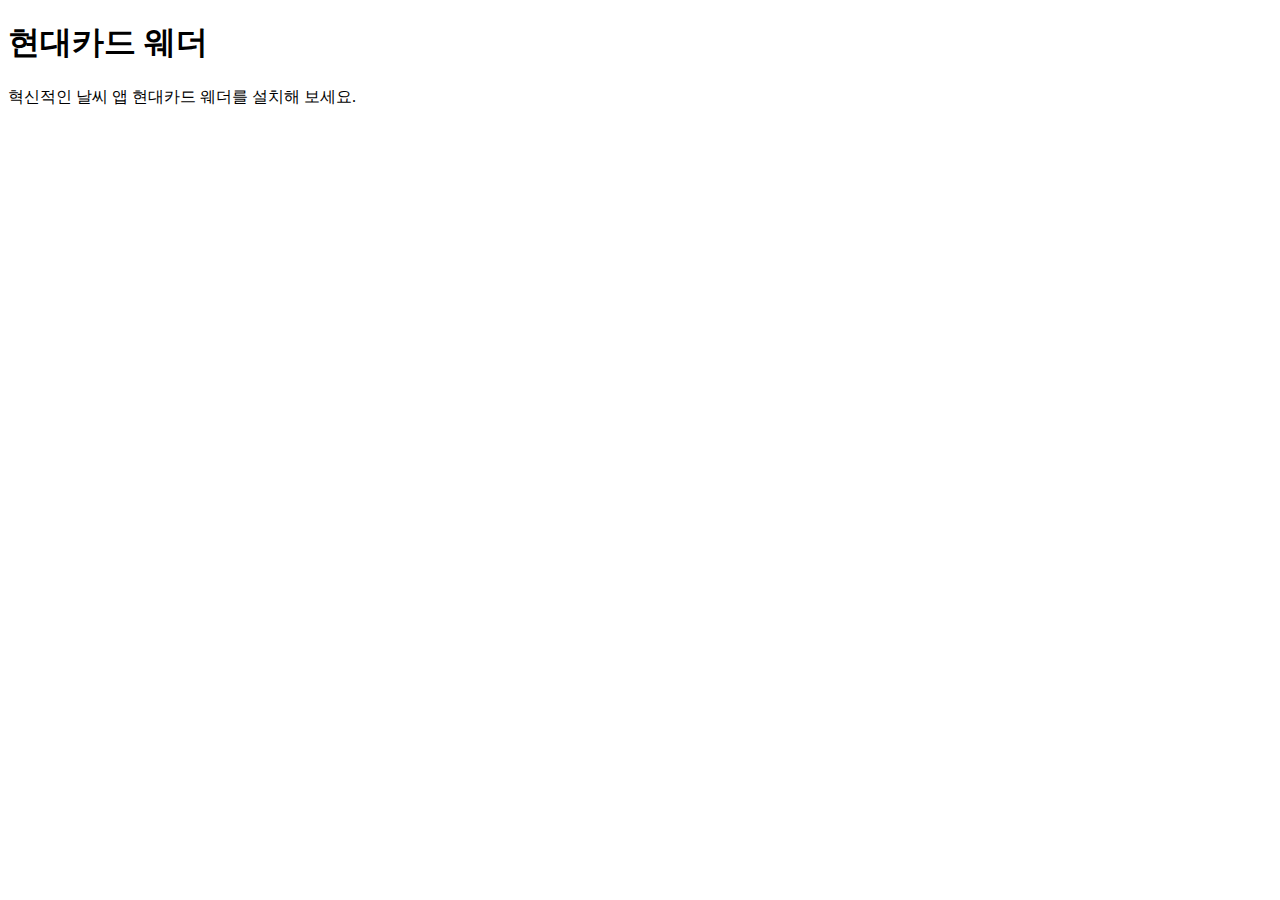
==== weather.html @ 9b5a53f2 "현대카드 웨더 앱 소개-제목 삽입" ====
<!DOCTYPE html>
<html lang="ko-KR">

<head>
  <meta charset="UTF-8">
  <meta name="viewport" content="width=device-width, initial-scale=1.0">
  <meta http-equiv="X-UA-Compatible" content="ie=edge">
  <title>현대카드 웨더 앱</title>
  <meta name="keywords" content="현대카드 웨더,날씨,weather">
  <meta name="description" content="현대카드 웨더 weather.hyundaicard.com">
  <meta name="format-detection" content="telephone=no">
  <meta property="og:url" content="http://weather.hyundaicard.com/">
  <meta property="og:type" content="website">
  <meta property="og:title" content="현대카드 웨더">
  <meta property="og:description" content="새로운 방법으로 날씨를 표현하는 현대카드의 날씨 정보서비스. 위트 있는 날씨 멘트와 감각적인 표현으로 현대카드만의 차별화된 날씨 정보를 제공합니다."
>
  <meta property="og:image" content="http://mud-kage.kakao.co.kr/14/dn/btqb3Lxep9j/YEuqn1bxfGpBfxTjSM93K1/o.jpg">
  <meta property="og:image:width" content="200">
  <meta property="og:image:height" content="200">
  <meta http-equiv="X-UA-Compatible" content="IE=edge">
  <meta name="viewport" content="width=device-width, initial-scale=1.0">
  <link rel="image_src" href="http://mud-kage.kakao.co.kr/14/dn/btqb3Lxep9j/YEuqn1bxfGpBfxTjSM93K1/o.jpg">
  <link rel="shortcut icon" type="image/x-icon" href="images/img_favicon_v1.ico">
  <link rel="stylesheet" href="css/style.css">
</head>

<body>
  <h1 class="logo">현대카드 웨더</h1>
  <p>혁신적인 날씨 앱 현대카드 웨더를 설치해 보세요.</p>
</body>

</html>
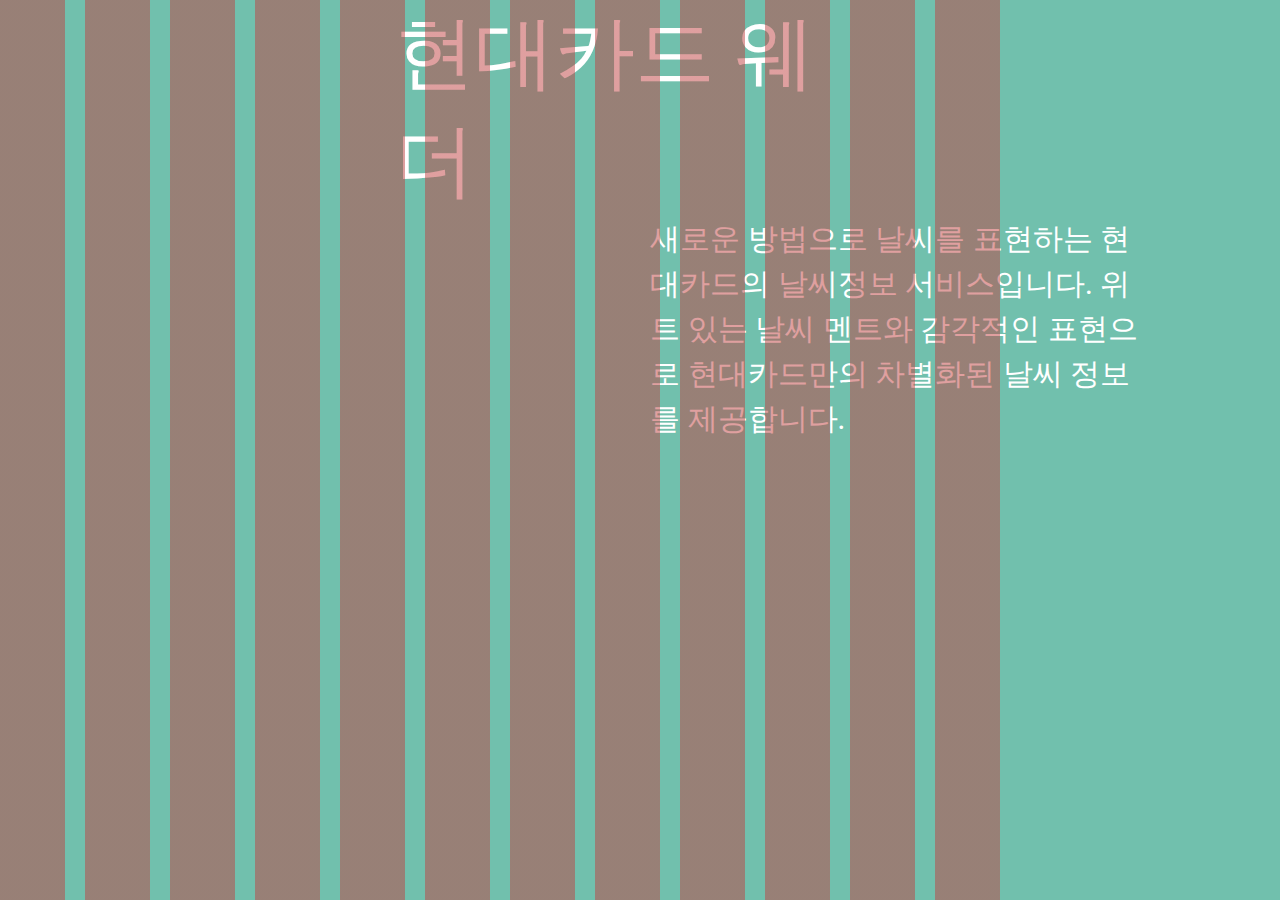
==== commit 0d7e4d82: "섹션1 제목 및 컨텐츠 마크업" ====
--- a/weather.html
+++ b/weather.html
@@ -25,8 +25,17 @@
 </head>
 
 <body>
-  <h1 class="logo">현대카드 웨더</h1>
-  <p>혁신적인 날씨 앱 현대카드 웨더를 설치해 보세요.</p>
+  <div class="section1">
+    <h1 class="logo">현대카드 웨더</h1>
+    <p class="description">
+      새로운 방법으로 날씨를 표현하는 현대카드의 날씨정보
+      서비스입니다. 위트 있는 날씨 멘트와 감각적인 표현으로
+      현대카드만의 차별화된 날씨 정보를 제공합니다.
+    </p>
+    <div class="image-wrapper">
+      <img src="video/vedio0.gif" alt="">
+    </div>
+  </div>
 </body>
 
 </html>--- a/css/style.css
+++ b/css/style.css
@@ -0,0 +1,76 @@
+@charset "utf-8";
+@import url("font.css");
+@import url("normalize.css");
+
+/* 스타일 초기화 */
+html, body, h1, h2, h3, h4, h5, h6, p{
+  border: 0;
+  padding: 0;
+  margin: 0;
+
+}
+html{
+  font-size: 10px;
+}
+body{
+  font-size: 1.6rem;
+  background-color: #71c0ad;
+  font-family:"HyundaiRegular";
+  /* background: #74BFAD linear-gradient(to top, blue, yellow) no-repeat 100px 50px;  */
+}
+h1, h2, h3, h4, h5, h6{
+  font-size: 1em;
+  font-weight: normal;
+}
+/* fkfffkfkfk */
+/* 섹션 1번 콘텐츠 레이아웃 */
+.section1{
+  display: grid;
+  grid-template-columns: repeat(12, 65px);
+  grid-template-rows: auto auto;
+  /* grid-column-gap: 20px; */
+  position: relative;
+  justify-content: center;
+  grid-column-gap: 20px;
+}
+.section1::after{
+  content: "";
+  background:repeating-linear-gradient(to right, hsla(0,50%,50%,.5), hsla(0,50%,50%,.5), 65px, transparent 65px, transparent 85px);
+  position: absolute;
+  top: 0;
+  left: 0;
+  width: 1000px;
+  height: 100vh;
+
+}
+
+/* 로고 */
+.logo{
+  font-size: 8rem;
+  color: white;
+  font-family:"HyundaiExtraBold";
+  grid-column: 4/ span 6;
+  grid-row: 1/2;
+}
+/* 웨더 앱 소개 */
+.description{
+  /* background: tomato; */
+  color: white;
+  font-size: 3rem;
+  line-height: 1.5;
+  grid-column: 7/ span 6;
+  grid-row: 2/3;
+}
+.description span{
+  display: block;
+}
+
+/* 앱 소개 이미지 */
+.image-wrapper{
+  grid-column: 1/ span 4;
+  grid-row: 2/3;
+}
+.image-wrapper img{
+  max-width: 100%;
+  height: auto;
+}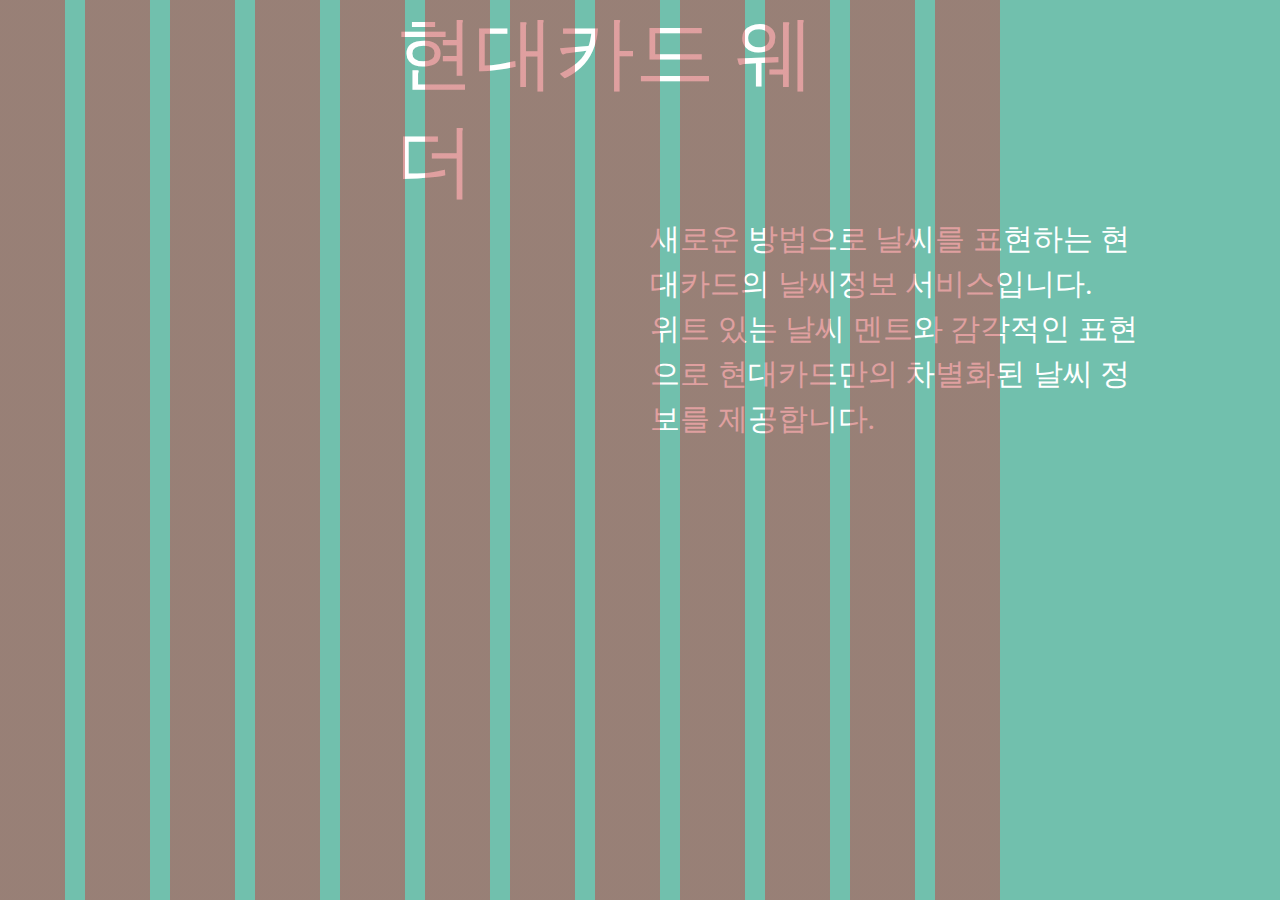
==== commit 8ab55a99: "weather-오타 수정" ====
--- a/weather.html
+++ b/weather.html
@@ -28,9 +28,10 @@
   <div class="section1">
     <h1 class="logo">현대카드 웨더</h1>
     <p class="description">
-      새로운 방법으로 날씨를 표현하는 현대카드의 날씨정보
-      서비스입니다. 위트 있는 날씨 멘트와 감각적인 표현으로
-      현대카드만의 차별화된 날씨 정보를 제공합니다.
+      <span>새로운 방법으로 날씨를 표현하는 현대카드의 날씨정보 
+      서비스입니다.</span>
+      <span>위트 있는 날씨 멘트와 감각적인 표현으로 현대카드만의 
+      차별화된 날씨 정보를 제공합니다.</span>
     </p>
     <div class="image-wrapper">
       <img src="video/vedio0.gif" alt="">
